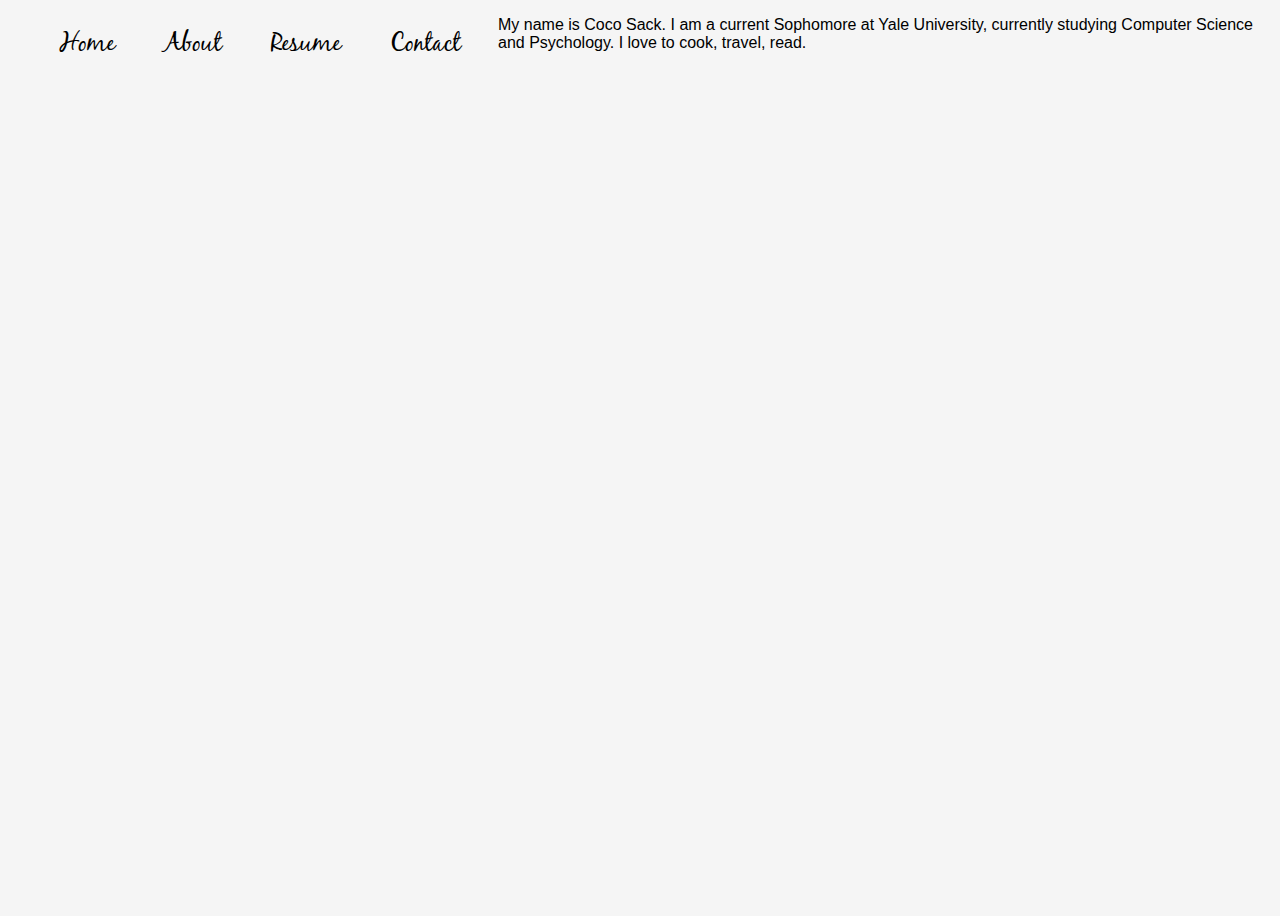
==== portfolio/src/main/webapp/about.html @ 262df333 "Merge pull request #1 from cocovsack/CocoSackDevelopment" ====
<!DOCTYPE html>
<html>
  <head>
    <meta charset="UTF-8">
    <title>About</title>
    <link rel="stylesheet" href="style.css">
    <script src="script.js"></script>
  </head>
  <body>
    <ul id="nav">
        <li><a href="index.html">Home</a></li>
        <li><a href="about.html">About</a></li>
        <li><a href="resume.html">Resume</a></li>
        <li><a href="contact.html">Contact</a></li>
    </ul>
    <div id="content">
      <p>My name is Coco Sack. I am a current Sophomore at Yale University, currently studying Computer Science and Psychology. I love to cook, travel, read.</p>
    </div>
  </body>
</html>
---- portfolio/src/main/webapp/style.css ----
html, body {
  height: 100%;
  background-color: #F5F5F5;
  font-family: helvetica, sans-serif
}

#content {
  margin-left: auto;
  margin-right: auto;
  height: 100%;
}

#fact-container {
  margin-top: 20px;
}

.container{
    display: inline;
}
.titleImage {
    max-height: 500px;
    max-width: 500px;
    object-fit: cover;
    right: 0px;
    bottom: 0px;
    position: absolute;
}

/* Title Font*/
.title{
    color:black;
    text-align: center;
    text-transform: capitalize;
    font-family: 'BlackJack', helvetica, sans-serif;
    font-size:60px;
    letter-spacing: 3px;
    padding-top: 25%;
}

/* Navigation Bar */
ul li {
	float: left;
	list-style: none;
	margin-right: 1em;
	font-family: 'BlackJack', helvetica, sans-serif;
	font-size: 25px;
	padding: 12px; 
}

li a {
	color:black;
	text-decoration: none;
	float: left;
}

li a:hover {
	color: pink;
}


/*Fonts*/
@font-face {
 font-family: 'BlackJack';
 src: url('blackjack.otf');
 font-weight: normal;
 font-style: normal;
}
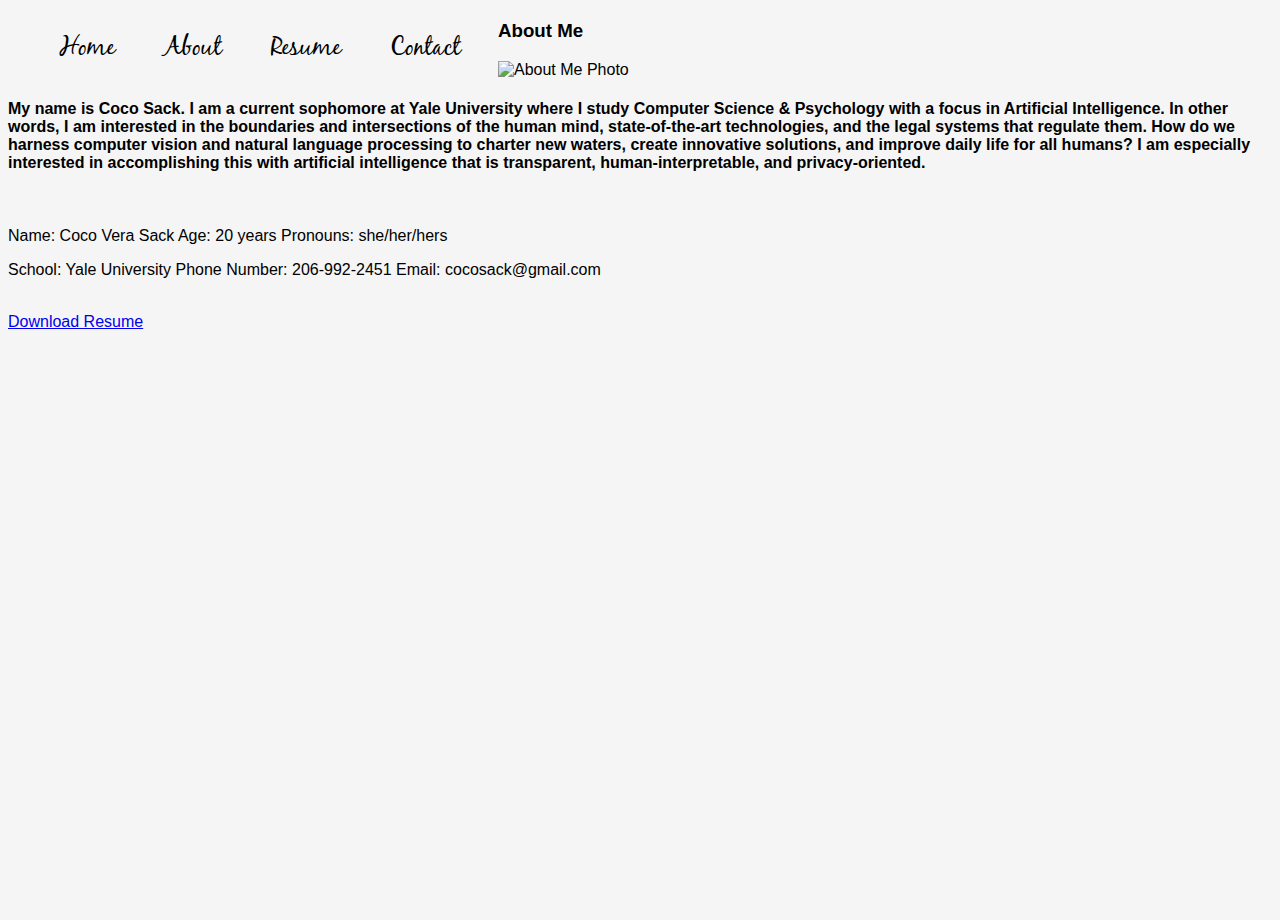
==== commit a62a1e89: "Modify grammer of about paragraph" ====
--- a/portfolio/src/main/webapp/about.html
+++ b/portfolio/src/main/webapp/about.html
@@ -1,20 +1,53 @@
 <!DOCTYPE html>
 <html>
-  <head>
-    <meta charset="UTF-8">
-    <title>About</title>
-    <link rel="stylesheet" href="style.css">
-    <script src="script.js"></script>
-  </head>
-  <body>
-    <ul id="nav">
-        <li><a href="index.html">Home</a></li>
-        <li><a href="about.html">About</a></li>
-        <li><a href="resume.html">Resume</a></li>
-        <li><a href="contact.html">Contact</a></li>
-    </ul>
-    <div id="content">
-      <p>My name is Coco Sack. I am a current Sophomore at Yale University, currently studying Computer Science and Psychology. I love to cook, travel, read.</p>
-    </div>
-  </body>
+    <head>
+        <meta charset="UTF-8">
+        <title>About</title>
+        <link rel="stylesheet" href="style.css">
+        <script src="script.js"></script>
+    </head>
+    <body id = about>
+        <div id="frame-top" class="frame"></div>
+        <div id="frame-bottom" class="frame"></div>
+        <div id="frame-right" class="frame"></div>
+        <div id="frame-left" class="frame"></div>
+        <ul id="nav">
+            <li><a href="index.html">Home</a></li>
+            <li><a href="about.html">About</a></li>
+            <li><a href="resume.html">Resume</a></li>
+            <li><a href="contact.html">Contact</a></li>
+        </ul>
+        <div id="content">
+            <h2>
+                <span
+                class="txt-rotate"
+                data-period="10000"
+                data-rotate='["About" ]'></span>
+            </h2>
+            <div id="about-container">
+                <h3>About Me</h3>
+                <div class = rect-image>
+                    <img class="about-image" src = "/images/Portrait2.jpg" alt="About Me Photo">
+                </div>
+                <h4 class="about-text">My name is Coco Sack. I am a current sophomore at Yale University where I study Computer Science & Psychology with a focus in Artificial Intelligence. In other words, I am interested in the boundaries and intersections of the human mind, state-of-the-art technologies, and the legal systems that regulate them. How do we harness computer vision and natural language processing to charter new waters, create innovative solutions, and improve daily life for all humans? I am especially interested in accomplishing this with artificial intelligence that is transparent, human-interpretable, and privacy-oriented.</h4>
+                <br>
+                <p class="info-text">Name:  
+                    <span class="info-answer">Coco Vera Sack</span>
+                    Age:  
+                    <span class="info-answer">20 years</span> 
+                    Pronouns: 
+                    <span class="info-answer">she/her/hers</span>
+                </p>
+                <p class="info-text">School:  
+                    <span class="info-answer">Yale University</span>
+                    Phone Number:  
+                    <span class="info-answer">206-992-2451</span> 
+                    Email: 
+                    <span class="info-answer">cocosack@gmail.com</span>
+                </p>
+                <br>
+                <a class="download" href="Resume.pdf" download="Resume.pdf">Download Resume</a>
+            </div>
+        </div>
+    </body>
 </html>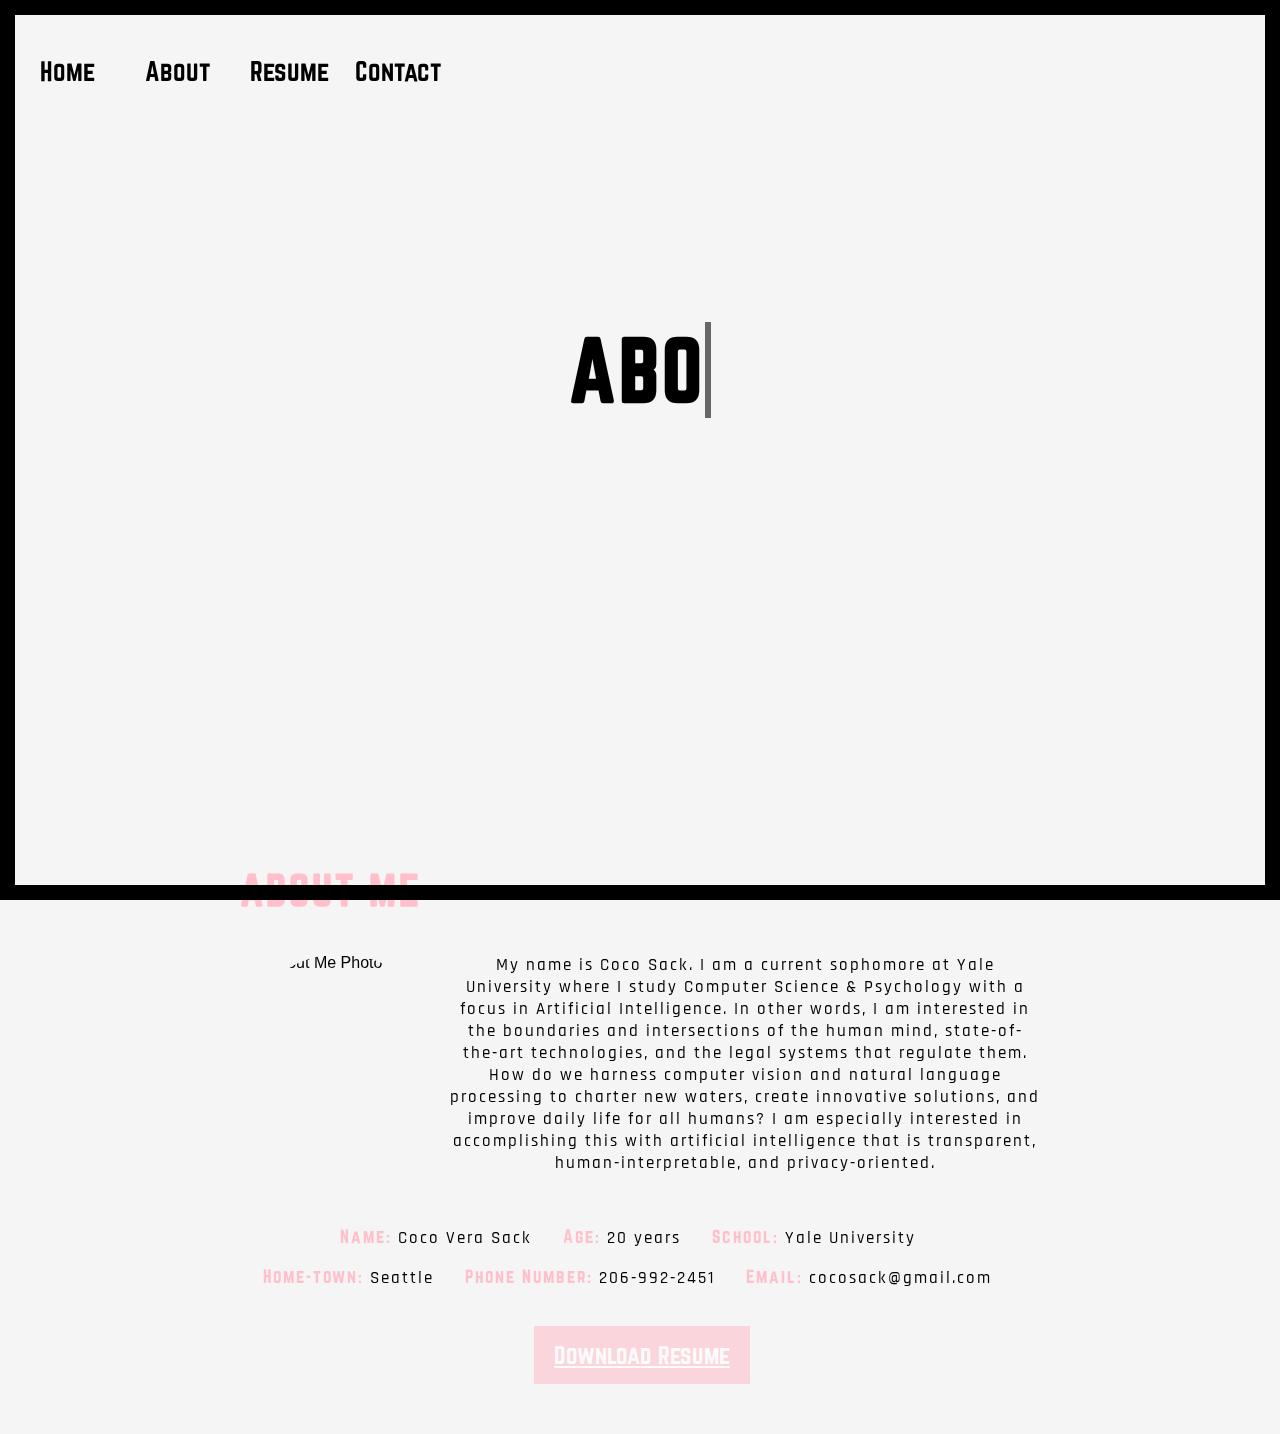
==== commit 79df33ba: "Merge branch 'about-page' of https://github.com/cocovsack/step_portfolio Rebase about-page" ====
--- a/portfolio/src/main/webapp/about.html
+++ b/portfolio/src/main/webapp/about.html
@@ -7,10 +7,10 @@
         <script src="script.js"></script>
     </head>
     <body id = about>
-        <div id="frame-top" class="frame"></div>
-        <div id="frame-bottom" class="frame"></div>
-        <div id="frame-right" class="frame"></div>
-        <div id="frame-left" class="frame"></div>
+        <div id="frametop" class="frame"></div>
+        <div id="framebottom" class="frame"></div>
+        <div id="frameright" class="frame"></div>
+        <div id="frameleft" class="frame"></div>
         <ul id="nav">
             <li><a href="index.html">Home</a></li>
             <li><a href="about.html">About</a></li>
@@ -24,26 +24,26 @@
                 data-period="10000"
                 data-rotate='["About" ]'></span>
             </h2>
-            <div id="about-container">
+            <div id="aboutContainer">
                 <h3>About Me</h3>
-                <div class = rect-image>
-                    <img class="about-image" src = "/images/Portrait2.jpg" alt="About Me Photo">
+                <div class = rectImage>
+                    <img class="aboutImg" src = "/images/Portrait2.jpg" alt="About Me Photo">
                 </div>
-                <h4 class="about-text">My name is Coco Sack. I am a current sophomore at Yale University where I study Computer Science & Psychology with a focus in Artificial Intelligence. In other words, I am interested in the boundaries and intersections of the human mind, state-of-the-art technologies, and the legal systems that regulate them. How do we harness computer vision and natural language processing to charter new waters, create innovative solutions, and improve daily life for all humans? I am especially interested in accomplishing this with artificial intelligence that is transparent, human-interpretable, and privacy-oriented.</h4>
+                <p class="aboutText">My name is Coco Sack. I am a current sophomore at Yale University where I study Computer Science & Psychology with a focus in Artificial Intelligence. In other words, I am interested in the boundaries and intersections of the human mind, state-of-the-art technologies, and the legal systems that regulate them. How do we harness computer vision and natural language processing to charter new waters, create innovative solutions, and improve daily life for all humans? I am especially interested in accomplishing this with artificial intelligence that is transparent, human-interpretable, and privacy-oriented.</p>
                 <br>
-                <p class="info-text">Name:  
-                    <span class="info-answer">Coco Vera Sack</span>
+                <p class="infoText">Name:  
+                    <span class="infoAnswer">Coco Vera Sack</span>
                     Age:  
-                    <span class="info-answer">20 years</span> 
-                    Pronouns: 
-                    <span class="info-answer">she/her/hers</span>
+                    <span class="infoAnswer">20 years</span> 
+                    School: 
+                    <span class="infoAnswer">Yale University</span>
                 </p>
-                <p class="info-text">School:  
-                    <span class="info-answer">Yale University</span>
+                <p class="infoText">Home-town:  
+                    <span class="infoAnswer">Seattle</span>
                     Phone Number:  
-                    <span class="info-answer">206-992-2451</span> 
+                    <span class="infoAnswer">206-992-2451</span> 
                     Email: 
-                    <span class="info-answer">cocosack@gmail.com</span>
+                    <span class="infoAnswer">cocosack@gmail.com</span>
                 </p>
                 <br>
                 <a class="download" href="Resume.pdf" download="Resume.pdf">Download Resume</a>
--- a/portfolio/src/main/webapp/style.css
+++ b/portfolio/src/main/webapp/style.css
@@ -1,7 +1,63 @@
 html, body {
-  height: 100%;
   background-color: #F5F5F5;
-  font-family: helvetica, sans-serif
+  font-family: helvetica, sans-serif;
+}
+
+body{
+    position: absolute;
+    margin: 0px;
+    top: 0px;
+    bottom: 0px;
+    right: 0px;
+    left: 0px;
+}
+
+/* Frame */
+.frame {
+   position: fixed;
+   z-index: 990;
+   background-color: black;
+}
+
+#frametop {
+   top: 0;
+   left: 0;
+   width: 100%;
+   height: 15px;
+}
+
+#frameright {
+   top: 0;
+   bottom: 0;
+   right: 0;
+   width: 15px;
+}
+
+#framebottom {
+   bottom: 0;
+   left: 0;
+   width: 100%;
+   height: 15px;
+}
+
+#frameleft {
+   top: 0;
+   bottom: 0;
+   left: 0;
+   width: 15px;
+}
+
+/*Each Page */
+#index{
+    overflow: hidden;
+}
+
+#resume{
+    overflow: auto;
+}
+
+#about{
+    overflow: auto;
 }
 
 #content {
@@ -10,13 +66,11 @@
   height: 100%;
 }
 
-#fact-container {
-  margin-top: 20px;
-}
-
 .container{
     display: inline;
 }
+
+/*Images*/
 .titleImage {
     max-height: 500px;
     max-width: 500px;
@@ -26,28 +80,59 @@
     position: absolute;
 }
 
-/* Title Font*/
-.title{
+.rectImage {
+    float: left;
+    position: relative;
+    width: 200px;
+    height: 200px;
+    overflow: hidden;
+    border-radius: 50%;
+}
+
+.aboutImg {
+    display: block;
+    width: auto;    
+    height: 100%;
+    margin-left: -23%
+}
+
+/* Title*/
+h1{
     color:black;
     text-align: center;
     text-transform: capitalize;
     font-family: 'BlackJack', helvetica, sans-serif;
     font-size:60px;
     letter-spacing: 3px;
-    padding-top: 25%;
+    padding-top: 20%;
+}
+
+/* Sub-titles*/
+h2{
+    color:black;
+    text-align: center;
+    text-transform: uppercase;
+    font-family: 'BlackJack', helvetica, sans-serif;
+    font-size:80px;
+    letter-spacing: 3px;
+    padding-top: 20%;
 }
 
 /* Navigation Bar */
 ul li {
-	float: left;
+    float: left;
 	list-style: none;
 	margin-right: 1em;
 	font-family: 'BlackJack', helvetica, sans-serif;
 	font-size: 25px;
-	padding: 12px; 
+    padding-left: 0px;
+	padding-top: 40px; 
+    padding-right: 80px;
+    padding-bottom: 40px; 
 }
 
 li a {
+    position:fixed;
 	color:black;
 	text-decoration: none;
 	float: left;
@@ -57,11 +142,91 @@
 	color: pink;
 }
 
+/*About Text Box */
+#aboutContainer{
+    display: inline-block;
+    width: 800px;
+    text-align: center;
+    padding-top:200px;
+    padding-bottom:50px;
+    padding-right:200px;
+    padding-left:200px;
+    position:absolute;
+    top: 50%;
+    left: 50%;
+    margin-top: 500px;
+    margin-right: -50%;
+    transform: translate(-50%, -50%);
+    overflow:auto;
+}
+
+h3{
+    font-family: 'BlackJack', helvetica, sans-serif;
+    color:pink;
+    text-align: left;
+    text-transform: uppercase;
+    font-size:40px;
+    letter-spacing: 3px;
+    padding-top: 20%; 
+}
+
+.aboutText{
+    font-family: 'Teko', helvetica, sans-serif;
+    font-size: 17px;
+    letter-spacing:2px;
+    margin-left: 210px;
+}
+
+.infoText{
+    font-family: 'BlackJack', helvetica, sans-serif;
+    font-size: 17px;
+    color:pink;
+    letter-spacing:2px;
+}
+
+.infoAnswer{
+    font-family: 'Teko', helvetica, sans-serif;
+    padding-right: 25px;
+    font-size: 17px;
+    color:black;
+    letter-spacing:2px;
+}
+
+/*Button*/
+.download{
+    background-color: pink;
+    color: white;
+    font-family: 'BlackJack', helvetica, sans-serif;
+    padding-left: 20px;
+    padding-right: 20px;
+    padding-top: 15px;
+    padding-bottom: 15px;
+    text-align: center;
+    font-size: 23px;
+    margin-left: 4px;
+    margin-top: 2px;
+    opacity: 0.6;
+    transition: 0.3s;
+    display: inline-block;
+    cursor: pointer;
+}
+
+.download:hover {
+    opacity: 1
+}
 
 /*Fonts*/
 @font-face {
  font-family: 'BlackJack';
- src: url('blackjack.otf');
+ src: url('norwester.otf');
  font-weight: normal;
  font-style: normal;
-}+}
+
+@font-face {
+ font-family: 'Teko';
+ src: url('rajdhani-medium.ttf');
+ font-weight: normal;
+ font-style: normal;
+}
+
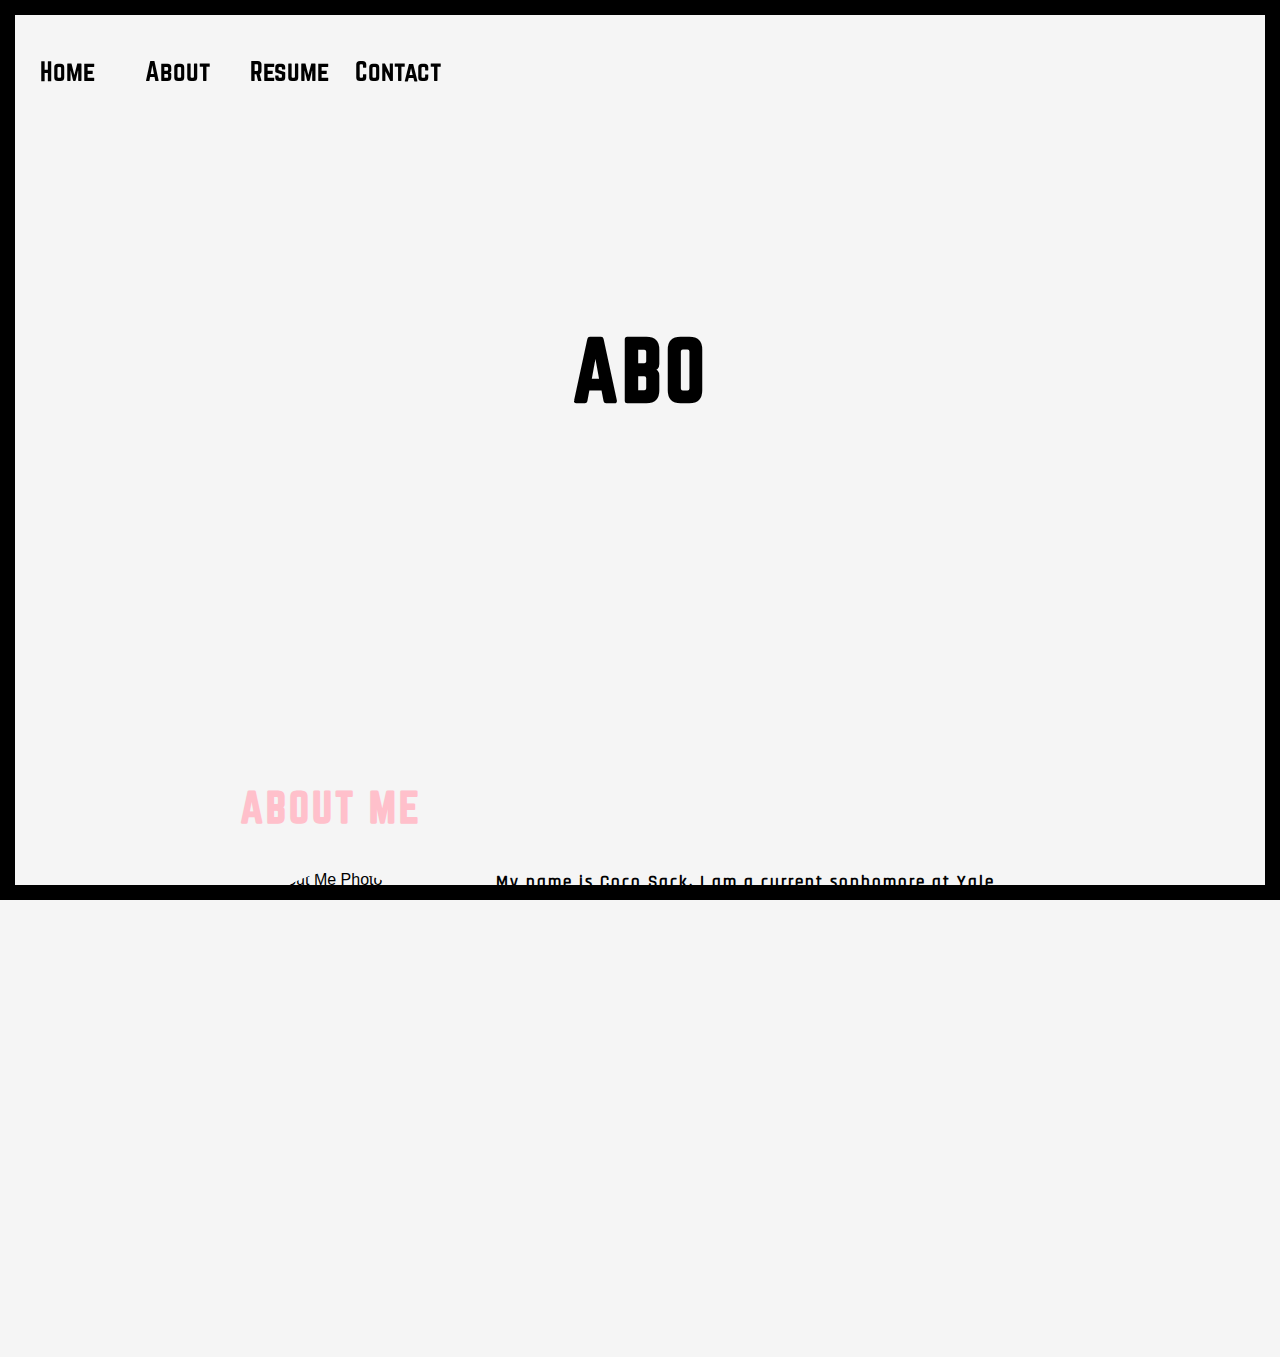
==== commit 67f51485: "Merge pull request #4 from cocovsack/resume-page" ====
--- a/portfolio/src/main/webapp/about.html
+++ b/portfolio/src/main/webapp/about.html
@@ -7,10 +7,10 @@
         <script src="script.js"></script>
     </head>
     <body id = about>
-        <div id="frametop" class="frame"></div>
-        <div id="framebottom" class="frame"></div>
-        <div id="frameright" class="frame"></div>
-        <div id="frameleft" class="frame"></div>
+        <div id="frame-top" class="frame"></div>
+        <div id="frame-bottom" class="frame"></div>
+        <div id="frame-right" class="frame"></div>
+        <div id="frame-left" class="frame"></div>
         <ul id="nav">
             <li><a href="index.html">Home</a></li>
             <li><a href="about.html">About</a></li>
@@ -24,26 +24,26 @@
                 data-period="10000"
                 data-rotate='["About" ]'></span>
             </h2>
-            <div id="aboutContainer">
+            <div id="about-container">
                 <h3>About Me</h3>
-                <div class = rectImage>
-                    <img class="aboutImg" src = "/images/Portrait2.jpg" alt="About Me Photo">
+                <div class = rect-image>
+                    <img class="about-image" src = "/images/Portrait2.jpg" alt="About Me Photo">
                 </div>
-                <p class="aboutText">My name is Coco Sack. I am a current sophomore at Yale University where I study Computer Science & Psychology with a focus in Artificial Intelligence. In other words, I am interested in the boundaries and intersections of the human mind, state-of-the-art technologies, and the legal systems that regulate them. How do we harness computer vision and natural language processing to charter new waters, create innovative solutions, and improve daily life for all humans? I am especially interested in accomplishing this with artificial intelligence that is transparent, human-interpretable, and privacy-oriented.</p>
+                <h4 class="about-text">My name is Coco Sack. I am a current sophomore at Yale University where I study Computer Science & Psychology with a focus in Artificial Intelligence. In other words, I am interested in the boundaries and intersections of the human mind, state-of-the-art technologies, and the legal systems that regulate them. How do we harness computer vision and natural language processing to charter new waters, create innovative solutions, and improve daily life for all humans? I am especially interested in accomplishing this with artificial intelligence that is transparent, human-interpretable, and privacy-oriented.</h4>
                 <br>
-                <p class="infoText">Name:  
-                    <span class="infoAnswer">Coco Vera Sack</span>
+                <p class="info-text">Name:  
+                    <span class="info-answer">Coco Vera Sack</span>
                     Age:  
-                    <span class="infoAnswer">20 years</span> 
-                    School: 
-                    <span class="infoAnswer">Yale University</span>
+                    <span class="info-answer">20 years</span> 
+                    Pronouns: 
+                    <span class="info-answer">she/her/hers</span>
                 </p>
-                <p class="infoText">Home-town:  
-                    <span class="infoAnswer">Seattle</span>
+                <p class="info-text">School:  
+                    <span class="info-answer">Yale University</span>
                     Phone Number:  
-                    <span class="infoAnswer">206-992-2451</span> 
+                    <span class="info-answer">206-992-2451</span> 
                     Email: 
-                    <span class="infoAnswer">cocosack@gmail.com</span>
+                    <span class="info-answer">cocosack@gmail.com</span>
                 </p>
                 <br>
                 <a class="download" href="Resume.pdf" download="Resume.pdf">Download Resume</a>
--- a/portfolio/src/main/webapp/style.css
+++ b/portfolio/src/main/webapp/style.css
@@ -1,232 +1,313 @@
 html, body {
-  background-color: #F5F5F5;
+  background-color: #f5f5f5;
   font-family: helvetica, sans-serif;
-}
-
-body{
-    position: absolute;
-    margin: 0px;
-    top: 0px;
-    bottom: 0px;
-    right: 0px;
-    left: 0px;
+  overflow: auto;
+}
+
+body {
+  bottom: 0;
+  left: 0;
+  margin: 0;
+  position: absolute;
+  right: 0;
+  top: 0;
 }
 
 /* Frame */
 .frame {
-   position: fixed;
-   z-index: 990;
-   background-color: black;
-}
-
-#frametop {
-   top: 0;
-   left: 0;
-   width: 100%;
-   height: 15px;
-}
-
-#frameright {
-   top: 0;
-   bottom: 0;
-   right: 0;
-   width: 15px;
-}
-
-#framebottom {
+  background-color: black;
+  position: fixed;
+  z-index: 990;
+}
+
+#frame-top {
+  height: 15px;
+  left: 0;
+  top: 0;
+  width: 100%;
+}
+
+#frame-right {
+  bottom: 0;
+  right: 0;
+  top: 0;
+  width: 15px;
+}
+
+#frame-bottom {
+  bottom: 0;
+  left: 0;
+  width: 100%;
+  height: 15px;
+}
+
+#frame-left {
    bottom: 0;
    left: 0;
-   width: 100%;
-   height: 15px;
-}
-
-#frameleft {
    top: 0;
-   bottom: 0;
-   left: 0;
    width: 15px;
 }
 
-/*Each Page */
-#index{
-    overflow: hidden;
-}
-
-#resume{
-    overflow: auto;
-}
-
-#about{
-    overflow: auto;
+/* Basic Scroll and Layout */
+#index {
+  overflow: hidden;
 }
 
 #content {
+  height: 100%;
   margin-left: auto;
   margin-right: auto;
-  height: 100%;
-}
-
-.container{
-    display: inline;
-}
-
-/*Images*/
-.titleImage {
-    max-height: 500px;
-    max-width: 500px;
-    object-fit: cover;
-    right: 0px;
-    bottom: 0px;
-    position: absolute;
-}
-
-.rectImage {
-    float: left;
-    position: relative;
-    width: 200px;
-    height: 200px;
-    overflow: hidden;
-    border-radius: 50%;
-}
-
-.aboutImg {
-    display: block;
-    width: auto;    
-    height: 100%;
-    margin-left: -23%
-}
-
-/* Title*/
-h1{
-    color:black;
-    text-align: center;
-    text-transform: capitalize;
-    font-family: 'BlackJack', helvetica, sans-serif;
-    font-size:60px;
-    letter-spacing: 3px;
-    padding-top: 20%;
-}
-
-/* Sub-titles*/
-h2{
-    color:black;
-    text-align: center;
-    text-transform: uppercase;
-    font-family: 'BlackJack', helvetica, sans-serif;
-    font-size:80px;
-    letter-spacing: 3px;
-    padding-top: 20%;
 }
 
 /* Navigation Bar */
 ul li {
-    float: left;
-	list-style: none;
-	margin-right: 1em;
-	font-family: 'BlackJack', helvetica, sans-serif;
-	font-size: 25px;
-    padding-left: 0px;
-	padding-top: 40px; 
-    padding-right: 80px;
-    padding-bottom: 40px; 
+  float: left;
+  font-family: 'BlackJack', helvetica, sans-serif;
+  font-size: 25px;
+  list-style: none;
+  margin-right: 1em;
+  padding-left: 0;
+  padding-top: 40px;
+  padding-right: 80px;
+  padding-bottom: 40px;
 }
 
 li a {
-    position:fixed;
-	color:black;
-	text-decoration: none;
-	float: left;
+  color:black;
+  float: left;
+  position: fixed;
+  text-decoration: none;
 }
 
 li a:hover {
 	color: pink;
 }
 
+/* Images */
+.title-image {
+  bottom: 0;
+  display: inline;
+  max-height: 500px;
+  max-width: 500px;
+  object-fit: cover;
+  position: absolute;
+  right: 0;
+}
+
+.rect-image {
+  border-radius: 50%;
+  float: left;
+  height: 200px;
+  overflow: hidden;
+  position: relative;
+  width: 200px;
+}
+
+.about-image {
+  display: block;
+  height: 100%;
+  margin-left: -23%;
+  width: auto;
+}
+
+.social-icon {
+    display: inline-block;
+    position: absolute;
+    left: 50%;
+    -ms-transform: translateX(-50%);
+    transform: translateX(-50%);
+    margin-top: 200px;
+    height: 200px;
+}
+#icon {
+    margin-left: 30px;
+    margin-right: 30px;
+    color: pink;
+}
+
+/* Titles */
+h1 {
+  color:black;
+  font-family: 'BlackJack', helvetica, sans-serif;
+  font-size: 60px;
+  letter-spacing: 3px;
+  padding-top: 20%;
+  text-align: center;
+  text-transform: capitalize;   
+}
+
+h2 {
+  color:black;
+  font-family: 'BlackJack', helvetica, sans-serif;
+  font-size:80px;
+  letter-spacing: 3px;
+  padding-top: 20%;
+  text-align: center;
+  text-transform: uppercase;
+}
+
+h3 {
+  color:pink;
+  font-family: 'BlackJack', helvetica, sans-serif;
+  font-size: 40px;
+  letter-spacing: 3px;
+  text-align: left;
+  text-transform: uppercase;
+}
+
+h4 {
+  font-family: 'Teko', helvetica, sans-serif;
+  font-size: 17px;
+  letter-spacing:2px;
+  margin-left: 210px;
+}
+
 /*About Text Box */
-#aboutContainer{
-    display: inline-block;
-    width: 800px;
-    text-align: center;
-    padding-top:200px;
-    padding-bottom:50px;
-    padding-right:200px;
-    padding-left:200px;
-    position:absolute;
-    top: 50%;
-    left: 50%;
-    margin-top: 500px;
-    margin-right: -50%;
-    transform: translate(-50%, -50%);
-    overflow:auto;
-}
-
-h3{
-    font-family: 'BlackJack', helvetica, sans-serif;
-    color:pink;
-    text-align: left;
-    text-transform: uppercase;
-    font-size:40px;
-    letter-spacing: 3px;
-    padding-top: 20%; 
-}
-
-.aboutText{
-    font-family: 'Teko', helvetica, sans-serif;
-    font-size: 17px;
-    letter-spacing:2px;
-    margin-left: 210px;
-}
-
-.infoText{
-    font-family: 'BlackJack', helvetica, sans-serif;
-    font-size: 17px;
-    color:pink;
-    letter-spacing:2px;
-}
-
-.infoAnswer{
-    font-family: 'Teko', helvetica, sans-serif;
-    padding-right: 25px;
-    font-size: 17px;
-    color:black;
-    letter-spacing:2px;
-}
-
-/*Button*/
-.download{
-    background-color: pink;
-    color: white;
-    font-family: 'BlackJack', helvetica, sans-serif;
-    padding-left: 20px;
-    padding-right: 20px;
-    padding-top: 15px;
-    padding-bottom: 15px;
-    text-align: center;
-    font-size: 23px;
-    margin-left: 4px;
-    margin-top: 2px;
-    opacity: 0.6;
-    transition: 0.3s;
-    display: inline-block;
-    cursor: pointer;
+#about-container {
+  display: inline-block;
+  left: 50%;
+  margin-top: 500px;
+  margin-right: -50%;
+  overflow:auto;
+  padding-top:200px;
+  padding-bottom:50px;
+  padding-right:200px;
+  padding-left:200px;
+  position:absolute;
+  text-align: center;
+  top: 50%;
+  transform: translate(-50%, -50%);
+  width: 800px;  
+}
+
+.about-header {
+  padding-top: 20%;
+}
+
+.info-text {
+  color:pink;
+  font-family: 'BlackJack', helvetica, sans-serif;
+  font-size: 17px;
+  letter-spacing:2px;
+}
+
+.info-answer {
+  color:black;
+  font-family: 'Teko', helvetica, sans-serif;
+  font-size: 17px;
+  letter-spacing:2px;
+  padding-right: 25px;
+}
+
+/* Buttons */
+.download {
+  background-color: pink;
+  color: white;
+  cursor: pointer;
+  display: inline-block;
+  font-family: 'BlackJack', helvetica, sans-serif;
+  font-size: 23px;
+  margin-left: 4px;
+  margin-top: 2px;
+  opacity: 0.6;
+  padding-left: 20px;
+  padding-right: 20px;
+  padding-top: 15px;
+  padding-bottom: 15px;
+  text-align: center;
+  transition: 0.3s;
 }
 
 .download:hover {
-    opacity: 1
+  opacity: 1
+}
+
+/*Timeline*/
+.timeline-container {
+  display: inline-block;
+  height:auto;
+  left: 50%;
+  margin-top: 500px;
+  margin-right: -50%;
+  overflow: auto;
+  padding-top: 300px;
+  padding-bottom: 50px;
+  padding-right: 200px;
+  padding-left: 200px;
+  position: relative;
+  top: 50%;
+  transform: translate(-50%, -50%);
+  width: 800px;
+}
+
+#nonfirst-timeline {
+  margin-top: 0;
+}
+
+.vertical {
+  border-left: 6px solid pink; 
+  height: 600px; 
+  left: 20%;
+  position:absolute; 
+}
+
+#timeline-item {
+  font-family: 'Teko', helvetica, sans-serif;
+  letter-spacing: 1px;
+  position: relative; 
+  text-align: left;
+  width: 800px;
+  height: auto;
+  margin-bottom: 100px;
+}
+
+hr.solid {
+  border-top: 4px solid pink;
+  float: left;
+  width: 90px;
+}
+
+.timeline-date {
+  color: black;
+  font-size: 19px;
+  margin-bottom: 0;
+  padding-left: 15%;
+}
+
+.timeline-header {
+  color: pink;
+  font-size: 22px;
+  font-weight: bold;
+  font-family: 'BlackJack', helvetica, sans-serif;
+  margin-top: 5px;
+  margin-bottom: 5px;
+  padding-left: 10%;
+  text-transform: uppercase;
+
+}
+
+.timeline-content {
+  color: black;
+  font-size: 15px;
+  font-weight: normal;
+  margin-top: 5px;
+  padding-left: 10%;
+  text-transform: none;
+  width: 450px;
 }
 
 /*Fonts*/
 @font-face {
- font-family: 'BlackJack';
- src: url('norwester.otf');
- font-weight: normal;
- font-style: normal;
+  font-family: 'BlackJack';
+  font-style: normal;
+  font-weight: normal;
+  src: url('norwester.otf');
+
 }
 
 @font-face {
- font-family: 'Teko';
- src: url('rajdhani-medium.ttf');
- font-weight: normal;
- font-style: normal;
-}
-
+  font-family: 'Teko';
+  font-style: normal;
+  font-weight: normal;
+  src: url('rajdhani-medium.ttf');
+}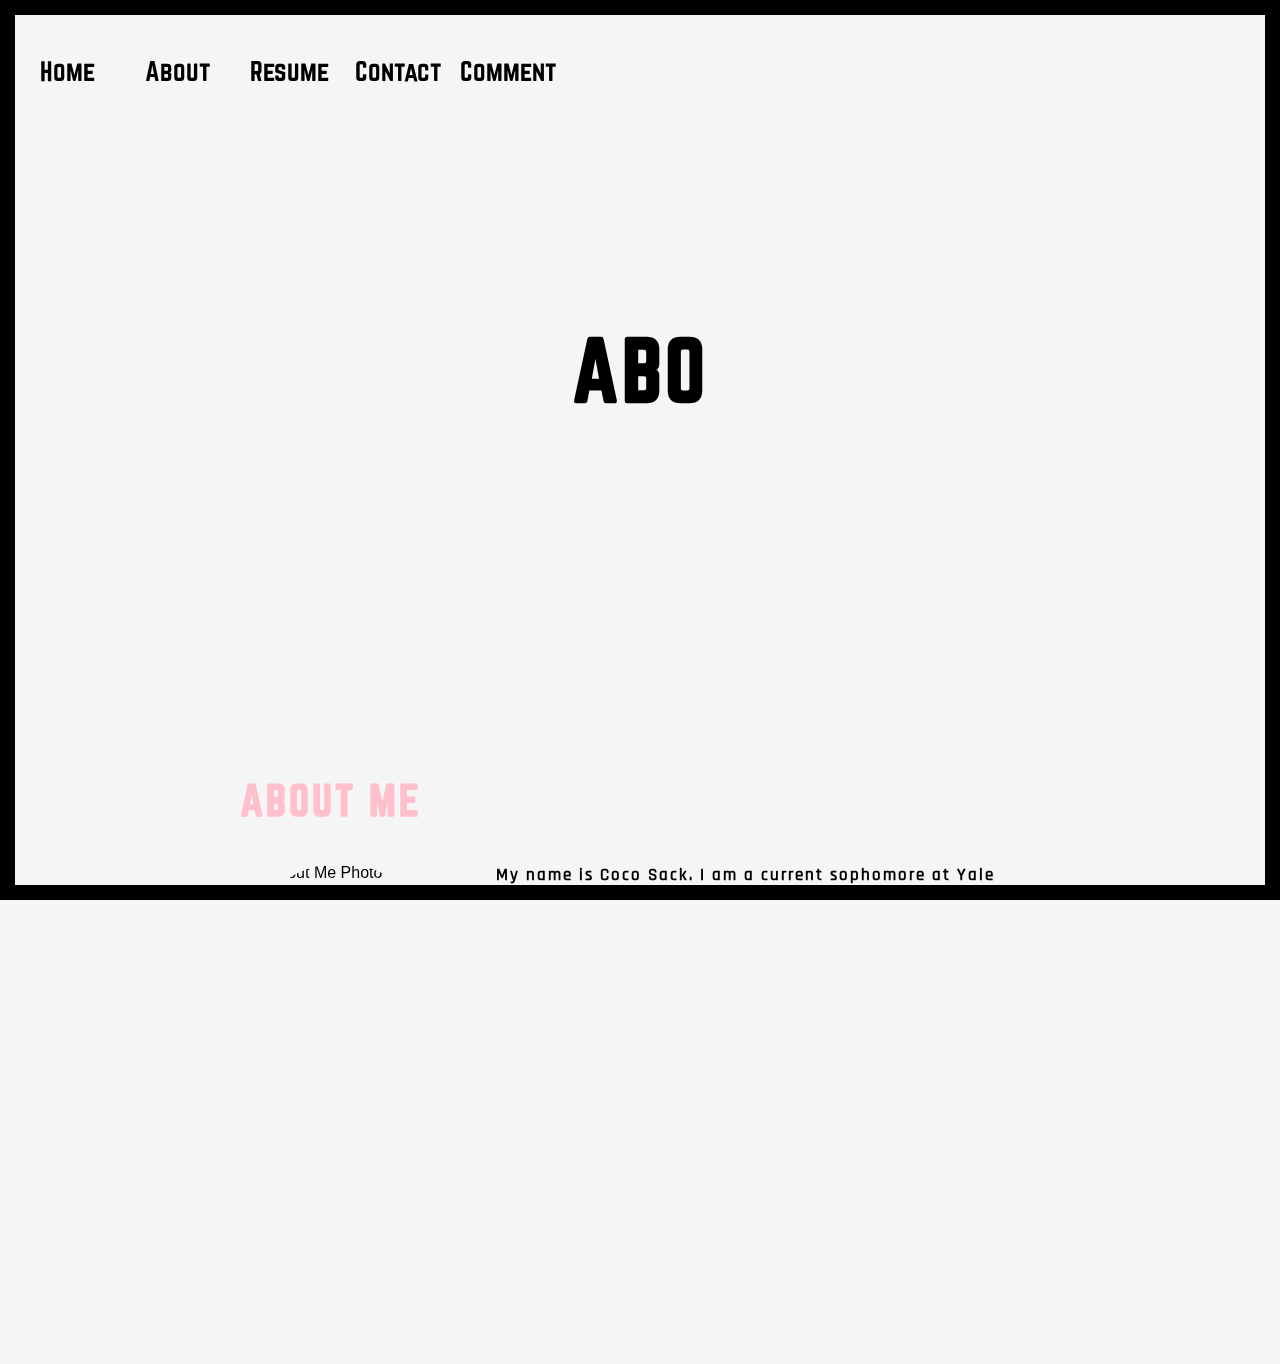
==== commit 783597fb: "Adds 'Comment' to navigation bar on all pages" ====
--- a/portfolio/src/main/webapp/about.html
+++ b/portfolio/src/main/webapp/about.html
@@ -1,53 +1,54 @@
 <!DOCTYPE html>
 <html>
-    <head>
-        <meta charset="UTF-8">
-        <title>About</title>
-        <link rel="stylesheet" href="style.css">
-        <script src="script.js"></script>
-    </head>
-    <body id = about>
-        <div id="frame-top" class="frame"></div>
-        <div id="frame-bottom" class="frame"></div>
-        <div id="frame-right" class="frame"></div>
-        <div id="frame-left" class="frame"></div>
-        <ul id="nav">
-            <li><a href="index.html">Home</a></li>
-            <li><a href="about.html">About</a></li>
-            <li><a href="resume.html">Resume</a></li>
-            <li><a href="contact.html">Contact</a></li>
-        </ul>
-        <div id="content">
-            <h2>
-                <span
-                class="txt-rotate"
-                data-period="10000"
-                data-rotate='["About" ]'></span>
-            </h2>
-            <div id="about-container">
-                <h3>About Me</h3>
-                <div class = rect-image>
-                    <img class="about-image" src = "/images/Portrait2.jpg" alt="About Me Photo">
-                </div>
-                <h4 class="about-text">My name is Coco Sack. I am a current sophomore at Yale University where I study Computer Science & Psychology with a focus in Artificial Intelligence. In other words, I am interested in the boundaries and intersections of the human mind, state-of-the-art technologies, and the legal systems that regulate them. How do we harness computer vision and natural language processing to charter new waters, create innovative solutions, and improve daily life for all humans? I am especially interested in accomplishing this with artificial intelligence that is transparent, human-interpretable, and privacy-oriented.</h4>
-                <br>
-                <p class="info-text">Name:  
-                    <span class="info-answer">Coco Vera Sack</span>
-                    Age:  
-                    <span class="info-answer">20 years</span> 
-                    Pronouns: 
-                    <span class="info-answer">she/her/hers</span>
-                </p>
-                <p class="info-text">School:  
-                    <span class="info-answer">Yale University</span>
-                    Phone Number:  
-                    <span class="info-answer">206-992-2451</span> 
-                    Email: 
-                    <span class="info-answer">cocosack@gmail.com</span>
-                </p>
-                <br>
-                <a class="download" href="Resume.pdf" download="Resume.pdf">Download Resume</a>
-            </div>
+  <head>
+    <meta charset="UTF-8">
+    <title>About</title>
+    <link rel="stylesheet" href="style.css">
+    <script src="script.js"></script>
+  </head>
+  <body id = about>
+    <div id="frame-top" class="frame"></div>
+    <div id="frame-bottom" class="frame"></div>
+    <div id="frame-right" class="frame"></div>
+    <div id="frame-left" class="frame"></div>
+    <ul id="nav">
+      <li><a href="index.html">Home</a></li>
+      <li><a href="about.html">About</a></li>
+      <li><a href="resume.html">Resume</a></li>
+      <li><a href="contact.html">Contact</a></li>
+      <li><a href="comment.html">Comment</a></li>
+    </ul>
+    <div id="content">
+      <h2>
+        <span
+            class="txt-rotate"
+            data-period="10000"
+            data-rotate='["About" ]'></span>
+      </h2>
+      <div id="about-container">
+        <h3>About Me</h3>
+        <div class = rect-image>
+          <img class="about-image" src = "/images/Portrait2.jpg" alt="About Me Photo">
         </div>
-    </body>
+        <h4 class="about-text">My name is Coco Sack. I am a current sophomore at Yale University where I study Computer Science & Psychology with a focus in Artificial Intelligence. In other words, I am interested in the boundaries and intersections of the human mind, state-of-the-art technologies, and the legal systems that regulate them. How do we harness computer vision and natural language processing to charter new waters, create innovative solutions, and improve daily life for all humans? I am especially interested in accomplishing this with artificial intelligence that is transparent, human-interpretable, and privacy-oriented.</h4>
+        <br>
+        <p class="info-text">Name:  
+            <span class="info-answer">Coco Vera Sack</span>
+            Age:  
+            <span class="info-answer">20 years</span> 
+            Pronouns: 
+            <span class="info-answer">she/her/hers</span>
+        </p>
+        <p class="info-text">School:  
+            <span class="info-answer">Yale University</span>
+            Phone Number:  
+            <span class="info-answer">206-992-2451</span> 
+            Email: 
+            <span class="info-answer">cocosack@gmail.com</span>
+        </p>
+        <br>
+        <a class="download" href="Resume.pdf" download="Resume.pdf">Download Resume</a>
+      </div>
+    </div>
+  </body>
 </html>--- a/portfolio/src/main/webapp/style.css
+++ b/portfolio/src/main/webapp/style.css
@@ -37,15 +37,15 @@
 #frame-bottom {
   bottom: 0;
   left: 0;
+  height: 15px;
   width: 100%;
-  height: 15px;
 }
 
 #frame-left {
-   bottom: 0;
-   left: 0;
-   top: 0;
-   width: 15px;
+  bottom: 0;
+  left: 0;
+  top: 0;
+  width: 15px;
 }
 
 /* Basic Scroll and Layout */
@@ -111,18 +111,19 @@
 }
 
 .social-icon {
-    display: inline-block;
-    position: absolute;
-    left: 50%;
-    -ms-transform: translateX(-50%);
-    transform: translateX(-50%);
-    margin-top: 200px;
-    height: 200px;
-}
-#icon {
-    margin-left: 30px;
-    margin-right: 30px;
-    color: pink;
+  display: inline-block;
+  height: 200px;
+  left: 50%;
+  margin-top: 200px;
+  -ms-transform: translateX(-50%);
+  position: absolute;
+  transform: translateX(-50%);
+}
+.icon-linkedin-sign, .icon-github-sign, .icon-envelope {
+  color: pink;
+  font-size: 50px;
+  margin-left: 30px;
+  margin-right: 30px;
 }
 
 /* Titles */
@@ -158,22 +159,22 @@
 h4 {
   font-family: 'Teko', helvetica, sans-serif;
   font-size: 17px;
-  letter-spacing:2px;
+  letter-spacing: 2px;
   margin-left: 210px;
 }
 
-/*About Text Box */
+/* About Text Box */
 #about-container {
   display: inline-block;
   left: 50%;
   margin-top: 500px;
   margin-right: -50%;
-  overflow:auto;
-  padding-top:200px;
-  padding-bottom:50px;
-  padding-right:200px;
-  padding-left:200px;
-  position:absolute;
+  overflow: auto;
+  padding-top: 200px;
+  padding-bottom: 50px;
+  padding-right: 200px;
+  padding-left: 200px;
+  position: absolute;
   text-align: center;
   top: 50%;
   transform: translate(-50%, -50%);
@@ -195,7 +196,7 @@
   color:black;
   font-family: 'Teko', helvetica, sans-serif;
   font-size: 17px;
-  letter-spacing:2px;
+  letter-spacing: 2px;
   padding-right: 25px;
 }
 
@@ -207,6 +208,7 @@
   display: inline-block;
   font-family: 'BlackJack', helvetica, sans-serif;
   font-size: 23px;
+  margin-bottom: 15px;
   margin-left: 4px;
   margin-top: 2px;
   opacity: 0.6;
@@ -222,10 +224,10 @@
   opacity: 1
 }
 
-/*Timeline*/
+/* Timeline */
 .timeline-container {
   display: inline-block;
-  height:auto;
+  height: auto;
   left: 50%;
   margin-top: 500px;
   margin-right: -50%;
@@ -248,17 +250,17 @@
   border-left: 6px solid pink; 
   height: 600px; 
   left: 20%;
-  position:absolute; 
+  position: absolute; 
 }
 
 #timeline-item {
   font-family: 'Teko', helvetica, sans-serif;
+  height: auto;  
   letter-spacing: 1px;
+  margin-bottom: 100px;
   position: relative; 
   text-align: left;
   width: 800px;
-  height: auto;
-  margin-bottom: 100px;
 }
 
 hr.solid {
@@ -296,7 +298,73 @@
   width: 450px;
 }
 
-/*Fonts*/
+/* Form */
+.form-container {
+  font-family: 'Teko', helvetica, sans-serif;
+  margin-top: 500px;
+  margin-left: 10%;
+  margin-right: 10%;
+  text-align: center;
+}
+
+#history-container {
+  font-size: 20px;
+  margin-bottom: 50px;
+  margin-top: 20px;
+  overflow: hidden;
+  text-align: center;
+  width: 70%;
+}
+
+.history {
+  padding: 0;
+  overflow: hidden;
+}
+
+.comment {
+  font-family: 'Teko', helvetica, sans-serif;
+  margin-top: 17px;
+  padding-top: 0;
+  text-align: center;
+}
+
+input[type=text], .textarea {
+  border: 1px solid #ccc;
+  margin: 8px 0;
+  padding: 12px 20px;
+  width: 100%;
+}
+
+input[type=text]:focus, .textarea:focus {
+  border: 3px solid pink;
+}
+
+.textarea {
+  background-color: white;
+  display: block;
+  line-height: 20px;
+  min-height: 40px;
+  overflow: hidden;
+  resize: both;
+  text-align: left;
+  width: 100%;
+}
+
+.textarea[contenteditable]:empty::before {
+  content: "Write message to Coco here.";
+}
+
+label { 
+  color:pink;
+  font-family: 'BlackJack', helvetica, sans-serif;
+  font-size: 40px;
+  letter-spacing: 3px;
+  text-transform: uppercase;
+  text-align: left; 
+}
+
+
+/* Fonts */
 @font-face {
   font-family: 'BlackJack';
   font-style: normal;
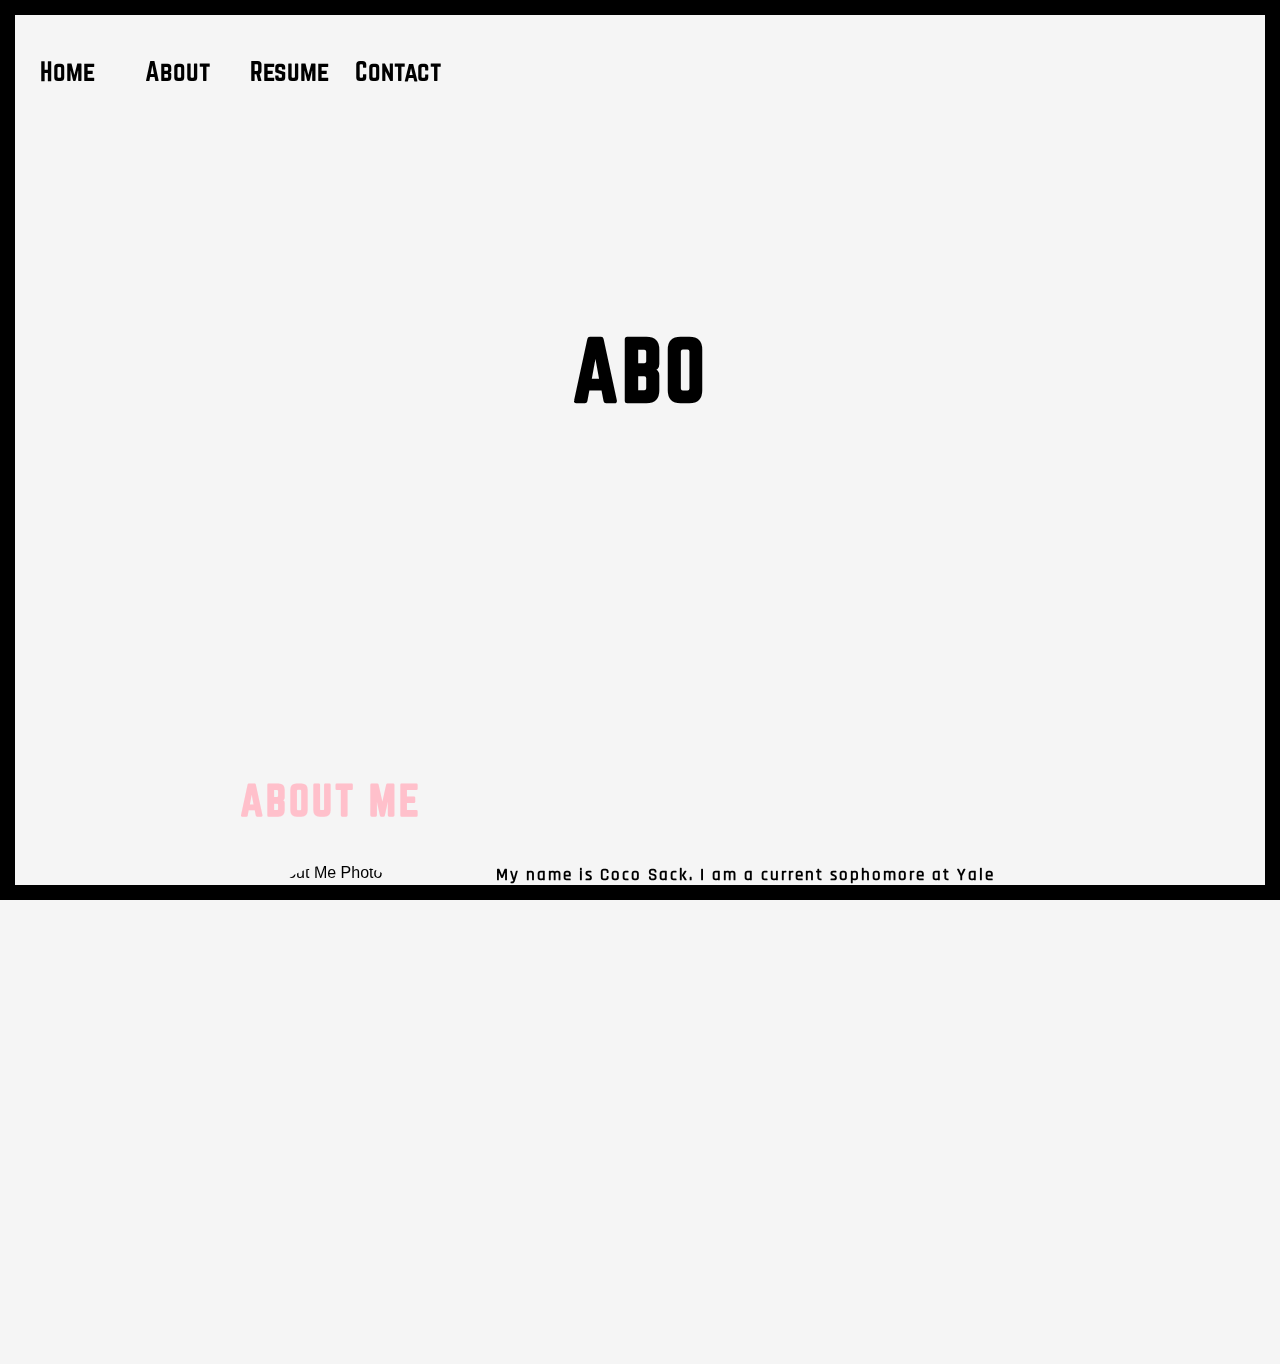
==== commit 558c5c47: "Merge pull request #8 from cocovsack/history-feature" ====
--- a/portfolio/src/main/webapp/about.html
+++ b/portfolio/src/main/webapp/about.html
@@ -16,7 +16,6 @@
       <li><a href="about.html">About</a></li>
       <li><a href="resume.html">Resume</a></li>
       <li><a href="contact.html">Contact</a></li>
-      <li><a href="comment.html">Comment</a></li>
     </ul>
     <div id="content">
       <h2>
--- a/portfolio/src/main/webapp/style.css
+++ b/portfolio/src/main/webapp/style.css
@@ -309,22 +309,15 @@
 
 #history-container {
   font-size: 20px;
-  margin-bottom: 50px;
-  margin-top: 20px;
-  overflow: hidden;
+  margin-top: 100px;
+  margin-left: 25%;
   text-align: center;
   width: 70%;
 }
 
-.history {
-  padding: 0;
-  overflow: hidden;
-}
-
 .comment {
   font-family: 'Teko', helvetica, sans-serif;
   margin-top: 17px;
-  padding-top: 0;
   text-align: center;
 }
 
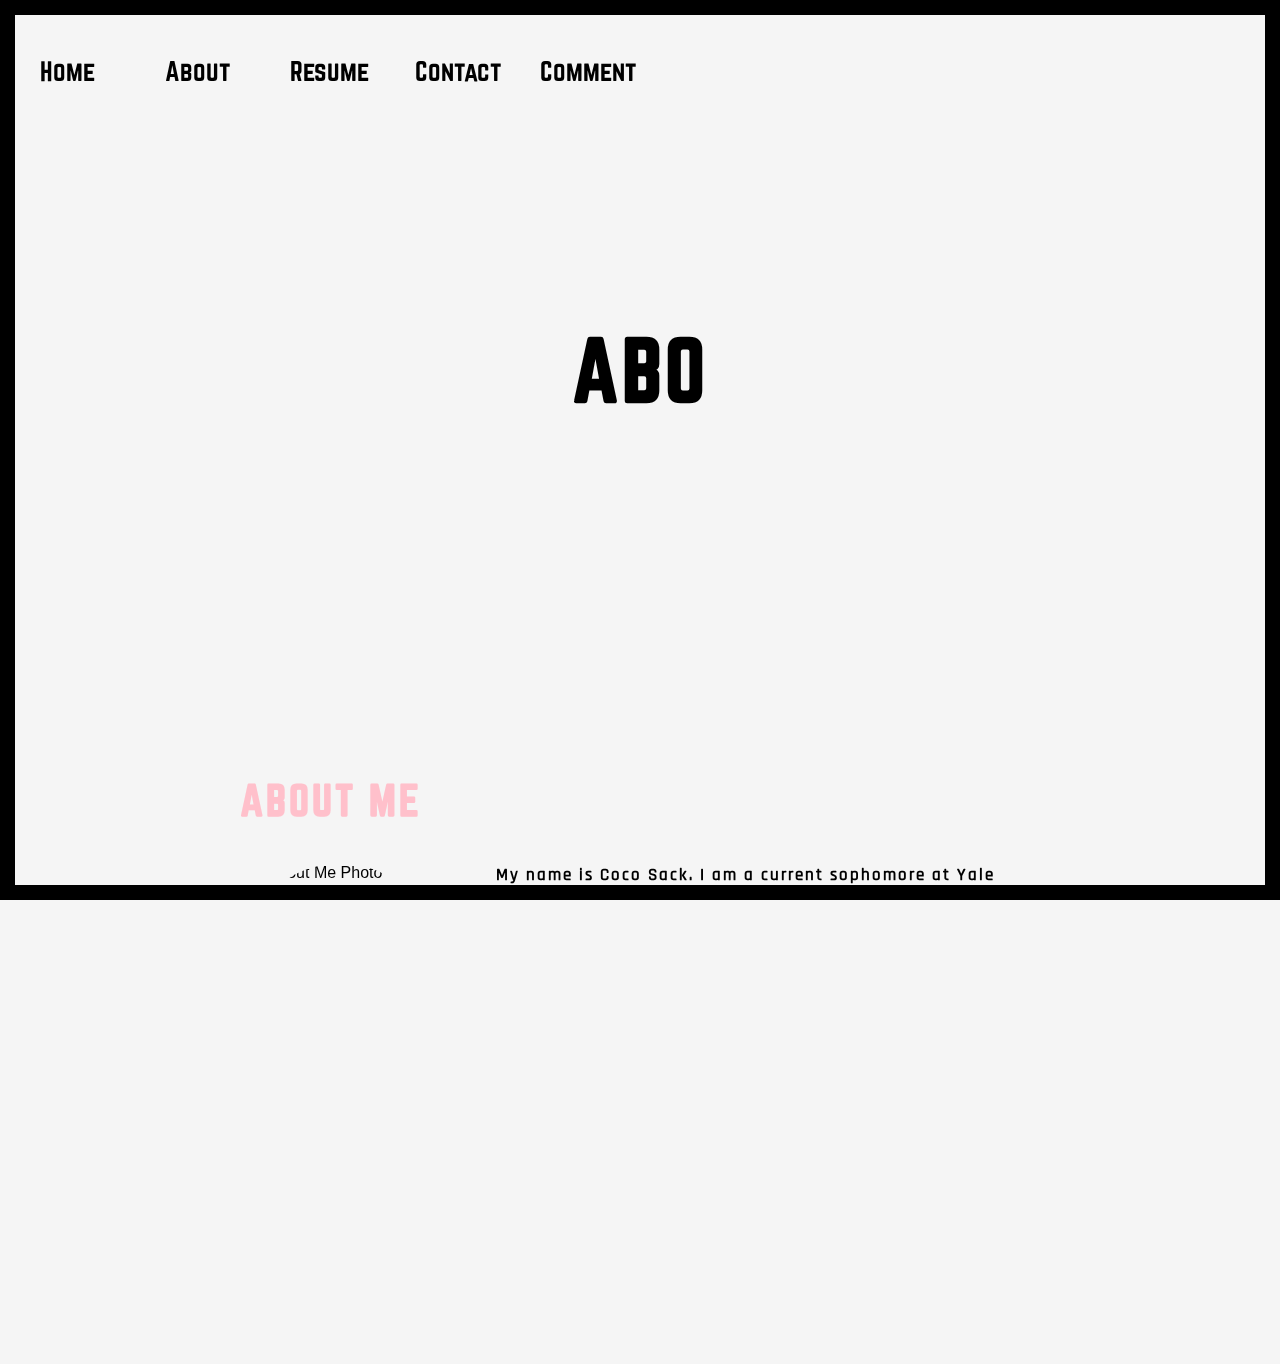
==== commit 41d8bdc5: "Merge pull request #10 from cocovsack/comment-styling" ====
--- a/portfolio/src/main/webapp/about.html
+++ b/portfolio/src/main/webapp/about.html
@@ -16,6 +16,7 @@
       <li><a href="about.html">About</a></li>
       <li><a href="resume.html">Resume</a></li>
       <li><a href="contact.html">Contact</a></li>
+      <li><a href="comment.html">Comment</a></li>
     </ul>
     <div id="content">
       <h2>
--- a/portfolio/src/main/webapp/style.css
+++ b/portfolio/src/main/webapp/style.css
@@ -60,7 +60,7 @@
 }
 
 /* Navigation Bar */
-ul li {
+#nav li {
   float: left;
   font-family: 'BlackJack', helvetica, sans-serif;
   font-size: 25px;
@@ -68,8 +68,8 @@
   margin-right: 1em;
   padding-left: 0;
   padding-top: 40px;
-  padding-right: 80px;
   padding-bottom: 40px;
+  width: 100px;
 }
 
 li a {
@@ -154,6 +154,10 @@
   letter-spacing: 3px;
   text-align: left;
   text-transform: uppercase;
+}
+
+.centered {
+  text-align: center;
 }
 
 h4 {
@@ -307,44 +311,73 @@
   text-align: center;
 }
 
+#hidden {
+  color:pink;
+  font-family: 'BlackJack', helvetica, sans-serif;
+  font-size: 20px;
+  letter-spacing: 3px;
+  text-align: center;
+  text-transform: uppercase;
+}
+
 #history-container {
   font-size: 20px;
-  margin-top: 100px;
-  margin-left: 25%;
-  text-align: center;
-  width: 70%;
+  margin-bottom: 50px;
+  margin-left: 20px;
+  margin-right: 20px;
+  margin-top: 20px;
+  text-align: center;
+  width: 100%;
+}
+
+.history {
+  display: inline-table;
+  list-style-type: square;
+  margin-left: 10px;
+  margin-right: 10px;
+  overflow: hidden;
+  padding-left: 10px;
+  padding-right: 10px;
+  width: 100%;
+}
+
+.delete-button {
+  background-color: pink;
+  color: white;
+  font-family: 'BlackJack', helvetica, sans-serif;
+  margin-left: 10px;
 }
 
 .comment {
+  float: none;
   font-family: 'Teko', helvetica, sans-serif;
   margin-top: 17px;
-  text-align: center;
-}
-
-input[type=text], .textarea {
+  padding-top: 0;
+  text-align: center;
+  width: 100%
+}
+
+input[type=text], input[type=number], .textarea {
   border: 1px solid #ccc;
-  margin: 8px 0;
+  margin: 8px 8px;
   padding: 12px 20px;
-  width: 100%;
-}
-
-input[type=text]:focus, .textarea:focus {
+  width: 70%;
+}
+
+input[type=text]:focus, input[type=number].focus, textarea:focus {
   border: 3px solid pink;
 }
 
-.textarea {
+textarea {
   background-color: white;
-  display: block;
   line-height: 20px;
-  min-height: 40px;
+  margin: 8px 8px;
+  min-height: 100px;
   overflow: hidden;
-  resize: both;
+  padding: 12px 20px;
+  resize: vertical;
   text-align: left;
-  width: 100%;
-}
-
-.textarea[contenteditable]:empty::before {
-  content: "Write message to Coco here.";
+  width: 70%;
 }
 
 label { 
